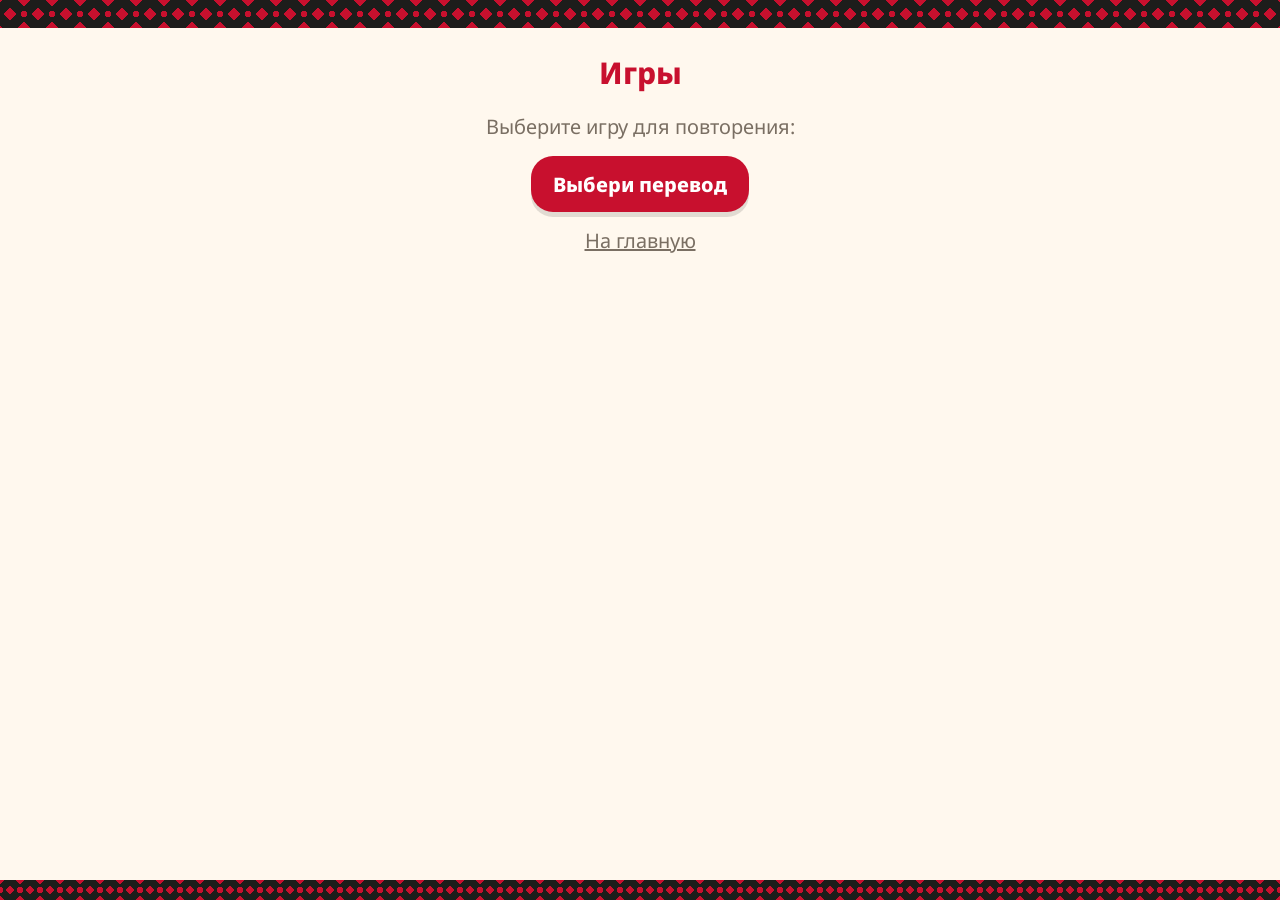
==== html/games.html @ dfaec05a "разделение игр по файлам, вынос игры "выбери перевод" в отдельный модуль" ====
<!DOCTYPE html>
<html lang="ru">
<head>
    <meta charset="UTF-8">
    <meta name="viewport" content="width=device-width, initial-scale=1.0">
    <link rel="stylesheet" href="../css/style.css">
    <title>Игры</title>
</head>
<body>
    <header>
        
    </header>
    <nav>

    </nav>
    <main>
        <h1>Игры</h1>

        <section id="start-screen">
            <p>Выберите игру для повторения:</p>
            <div>
                <button id="select-translate">Выбери перевод</button>
            </div>
            <button id="to-main">На главную</button>
        </section>

        <section id="select-screen" hidden>
            <p>Выберите тему:</p>
            <div id="buttons"></div>
            <button id="to-start-screen">Назад</button>
        </section>

        <section id="game-screen" hidden>
            <button id="close-btn">✕</button>
            <p>Переведите на русский</p>
            <p id="word"></p>
            <p id="count"></p>
            <div id="options"></div>
            <button id="next" hidden>Далее</button>
        </section>

        <section id="end-game-screen" hidden>
            <p id="result-text"></p>
            <p id="result-score"></p>
            <button id="play-again">Играть ещё</button>
            <button id="to-themes">К списку тем</button>
        </section>

    </main>
    <footer>
        
    </footer>

    <script type="module" src="../js/games.js"></script>
</body>
</html>
---- css/style.css ----
@font-face { font-family: 'Noto Sans'; font-weight: 400; font-display: swap; src: url('../font/noto-sans-latin-400-normal.woff2') format('woff2'); unicode-range: U+0000-00FF, U+2000-206F; }
@font-face { font-family: 'Noto Sans'; font-weight: 400; font-display: swap; src: url('../font/noto-sans-cyrillic-400-normal.woff2') format('woff2'); unicode-range: U+0301, U+0400-045F, U+0490-0491, U+04B0-04B1, U+2116; }
@font-face { font-family: 'Noto Sans'; font-weight: 400; font-display: swap; src: url('../font/noto-sans-cyrillic-ext-400-normal.woff2') format('woff2'); unicode-range: U+0460-052F, U+1C80-1C8A, U+20B4, U+2DE0-2DFF, U+A640-A69F; }
@font-face { font-family: 'Noto Sans'; font-weight: 800; font-display: swap; src: url('../font/noto-sans-latin-800-normal.woff2') format('woff2'); unicode-range: U+0000-00FF, U+2000-206F; }
@font-face { font-family: 'Noto Sans'; font-weight: 800; font-display: swap; src: url('../font/noto-sans-cyrillic-800-normal.woff2') format('woff2'); unicode-range: U+0301, U+0400-045F, U+0490-0491, U+04B0-04B1, U+2116; }
@font-face { font-family: 'Noto Sans'; font-weight: 800; font-display: swap; src: url('../font/noto-sans-cyrillic-ext-800-normal.woff2') format('woff2'); unicode-range: U+0460-052F, U+1C80-1C8A, U+20B4, U+2DE0-2DFF, U+A640-A69F; }


:root {
    --red: #c8102e;
    --red-dark: #9e0c24;
    --black: #1d1d1b;
    --cream: #fff8ee;
    --white: #ffffff;
    --muted: #7a6f63;
    --line: #eadfce;

    --radius: 22px;
    --gap: 16px;
    --tap: 56px;
    --shadow: 0 5px 0 rgba(29, 29, 27, 0.13);
}

* { box-sizing: border-box; }

[hidden] { display: none !important; }

html, body { margin: 0; }

body {
    min-height: 100vh;
    display: flex;
    flex-direction: column;
    background: var(--cream);
    color: var(--black);
    font-family: 'Noto Sans', sans-serif;
    font-size: 18px;
    -webkit-tap-highlight-color: transparent;
}

main {
    flex: 1;
    width: 100%;
    max-width: 640px;
    margin: 0 auto;
    padding: 24px var(--gap);
    text-align: center;
}

h1 {
    margin: 0 0 20px;
    font-size: 30px;
    font-weight: 800;
    color: var(--red);
}

/* узор в шапке и подвале */ 
header, footer {
    height: 28px;
    flex-shrink: 0;
    background-color: var(--red);
    background-image:
        radial-gradient(circle, var(--red) 3px, transparent 3.5px),
        linear-gradient(45deg, transparent 37%, var(--black) 37%, var(--black) 63%, transparent 63%),
        linear-gradient(-45deg, transparent 37%, var(--black) 37%, var(--black) 63%, transparent 63%);
    background-size: 28px 28px;
    background-position: center;
}

footer { height: 20px; background-size: 20px 20px; }
nav:empty { display: none; }

/* кнопки */
button {
    min-height: var(--tap);
    padding: 0 22px;
    border: 0;
    border-radius: var(--radius);
    background: var(--red);
    color: var(--white);
    font: inherit;
    font-weight: 800;
    cursor: pointer;
    box-shadow: var(--shadow);
    transition: transform .08s;
}

button:active { transform: translateY(3px); box-shadow: 0 2px 0 rgba(29, 29, 27, 0.13); }
button:disabled { opacity: .35; cursor: default; transform: none; }

/* приветствие "Чырткем!" */
main > p:first-child {
    margin: 8px 0 24px;
    font-size: 40px;
    font-weight: 800;
    color: var(--red);
}

main > h1 + p { font-size: 22px; color: var(--muted); font-weight: 400; }

/* 4 раздела */
main > a {
    display: inline-flex;
    flex-direction: column;
    align-items: center;
    justify-content: center;
    gap: 8px;
    width: calc(50% - 10px);
    min-height: 140px;
    margin-bottom: 16px;
    border-radius: var(--radius);
    background: var(--white);
    box-shadow: var(--shadow);
    color: var(--black);
    font-weight: 800;
    text-decoration: none;
    vertical-align: top;
}

main > a:nth-of-type(odd) { margin-right: 8px; }
main > a:active { transform: translateY(3px); }

/* иконки разделов */
main > a::before { font-size: 52px; line-height: 1; }
main > a:nth-of-type(1)::before { content: "📚"; }
main > a:nth-of-type(2)::before { content: "🎲"; }
main > a:nth-of-type(3)::before { content: "🙂"; }
main > a:nth-of-type(4)::before { content: "⚙️"; }

/* выделение 1 раздела красным */
main > a:nth-of-type(1) { background: var(--red); color: var(--white); }


/* выбор темы */
#start-screen > p { color: var(--muted); margin: 0 0 16px; }

#buttons {
    display: grid;
    grid-template-columns: repeat(2, 1fr);
    gap: 12px;
    margin-bottom: 24px;
}

#buttons button {
    min-height: 88px;
    padding: 12px;
    background: var(--white);
    color: var(--black);
    border-left: 8px solid var(--red);
    line-height: 1.2;
}

/* темы, оформленные с черной полоской */
#buttons button:nth-child(3n + 2) { border-left-color: var(--black); }

#to-main { background: transparent; color: var(--muted); box-shadow: none; font-weight: 400; text-decoration: underline; }

/* экран карточки слова */
#education-screen {
    display: grid;
    grid-template-columns: 1fr 1fr;
    gap: 12px;
}

/* карточка слова с описанием, произношением */
#word, #pronunciation, #translation, #count { grid-column: 1 / -1; margin: 0; }

#word {
    margin-top: 8px;
    padding: 48px 16px 8px;
    border-radius: var(--radius) var(--radius) 0 0;
    background: var(--white);
    color: var(--red);
    font-size: 44px;
    font-weight: 800;
    word-break: break-word;
}

#pronunciation {
    margin-top: -12px;
    padding: 0 16px;
    background: var(--white);
    color: var(--muted);
    font-style: italic;
}

#pronunciation:empty { padding: 0; }

#translation {
    margin-top: -12px;
    padding: 16px 16px 40px;
    border-radius: 0 0 var(--radius) var(--radius);
    background: var(--white);
    box-shadow: var(--shadow);
    font-size: 26px;
    border-top: 2px dashed var(--line);
}

#count { color: var(--muted); font-weight: 800; padding: 8px 0; }

#back { background: var(--white); color: var(--black); }
#to-list { grid-column: 1 / -1; background: var(--black); }

/* под планшет */
@media (min-width: 720px) {
    body { font-size: 20px; }
    #buttons { grid-template-columns: repeat(3, 1fr); }
    main > a { min-height: 180px; }
    #word { font-size: 56px; }
}
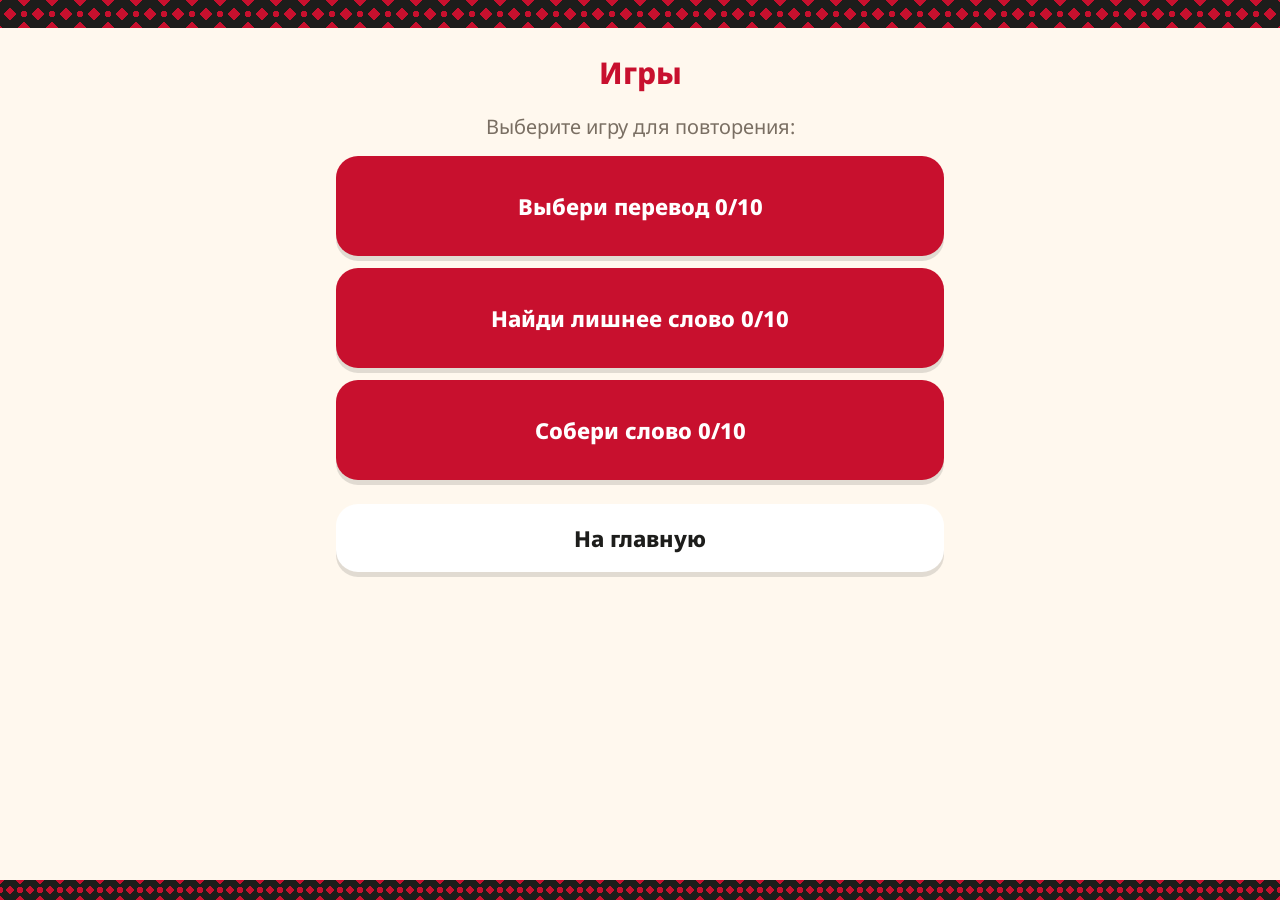
==== commit 5a3969a1: "Добавление игр "Найди лишнее слово", "Собери слово", сохранения результата в играх в sql, регистраци" ====
--- a/html/games.html
+++ b/html/games.html
@@ -19,7 +19,9 @@
         <section id="start-screen">
             <p>Выберите игру для повторения:</p>
             <div>
-                <button id="select-translate">Выбери перевод</button>
+                <button id="select-translate">Выбери перевод <span id="progress-translate"></span></button>
+                <button id="select-wrong">Найди лишнее слово <span id="progress-wrong"></span></button>
+                <button id="select-build-word">Собери слово <span id="progress-build-word"></span></button>
             </div>
             <button id="to-main">На главную</button>
         </section>
@@ -30,20 +32,54 @@
             <button id="to-start-screen">Назад</button>
         </section>
 
-        <section id="game-screen" hidden>
-            <button id="close-btn">✕</button>
+        <section id="game-translate-screen" hidden>
+            <button id="translate-close">✕</button>
             <p>Переведите на русский</p>
-            <p id="word"></p>
-            <p id="count"></p>
-            <div id="options"></div>
-            <button id="next" hidden>Далее</button>
+            <p id="translate-word"></p>
+            <p id="translate-count"></p>
+            <div id="translate-options"></div>
+            <button id="translate-next" hidden>Далее</button>
         </section>
 
-        <section id="end-game-screen" hidden>
-            <p id="result-text"></p>
-            <p id="result-score"></p>
-            <button id="play-again">Играть ещё</button>
-            <button id="to-themes">К списку тем</button>
+        <section id="game-wrong-screen" hidden>
+            <button id="wrong-close">✕</button>
+            <p>Выберите лишнее слово из списка</p>
+            <p id="wrong-words"></p>
+            <p id="wrong-count"></p>
+            <div id="wrong-options"></div>
+            <button id="wrong-next" hidden>Далее</button>
+        </section> 
+
+        <section id="game-build-word-screen" hidden>
+            <button id="build-word-close">✕</button>
+            <p>Составьте слово из букв</p>
+            <p id="build-word-text"></p>
+            <p id="build-word-count"></p>
+            <p id="build-word-answer"></p>
+            <div id="build-word-options"></div>
+            <button id="build-word-reset">Заново</button>
+            <button id="build-word-next" hidden>Далее</button>
+        </section>
+
+        <section id="translate-end-screen" hidden>
+            <p id="translate-result-text"></p>
+            <p id="translate-result-score"></p>
+            <button id="translate-play-again">Играть ещё</button>
+            <button id="translate-to-themes">К списку тем</button>
+        </section>
+
+        <section id="wrong-end-screen" hidden>
+            <p id="wrong-result-text"></p>
+            <p id="wrong-result-score"></p>
+            <button id="wrong-play-again">Играть ещё</button>
+            <button id="wrong-to-themes">К списку тем</button>
+        </section>
+
+        <section id="build-word-end-screen" hidden>
+            <p id="build-word-result-text"></p>
+            <p id="build-word-result-score"></p>
+            <button id="build-word-play-again">Играть ещё</button>
+            <button id="build-word-to-themes">К списку тем</button>
         </section>
 
     </main>
@@ -51,6 +87,7 @@
         
     </footer>
 
+    <script src="../lib/sql-wasm.js"></script>
     <script type="module" src="../js/games.js"></script>
 </body>
 </html>
--- a/css/style.css
+++ b/css/style.css
@@ -15,11 +15,23 @@
     --white: #ffffff;
     --muted: #7a6f63;
     --line: #eadfce;
+    --green: #2e9e4f;
 
     --radius: 22px;
     --gap: 16px;
-    --tap: 56px;
+    --tap: 68px;
     --shadow: 0 5px 0 rgba(29, 29, 27, 0.13);
+
+    --spring: cubic-bezier(.34, 1.56, .64, 1);
+    --pop: .4s var(--spring);
+    --fade: .3s ease-out;
+    --step: .06s;
+
+    /* узоры ромбиками */
+    --ornament:
+        radial-gradient(circle, var(--red) 3px, transparent 3.5px),
+        linear-gradient(45deg, transparent 37%, var(--black) 37%, var(--black) 63%, transparent 63%),
+        linear-gradient(-45deg, transparent 37%, var(--black) 37%, var(--black) 63%, transparent 63%);
 }
 
 * { box-sizing: border-box; }
@@ -30,6 +42,7 @@
 
 body {
     min-height: 100vh;
+    min-height: 100dvh;
     display: flex;
     flex-direction: column;
     background: var(--cream);
@@ -55,38 +68,52 @@
     color: var(--red);
 }
 
-/* узор в шапке и подвале */ 
+/* закрепление узоров в шапке и подвале */
 header, footer {
+    position: -webkit-sticky;
+    position: sticky;
+    z-index: 10;
     height: 28px;
     flex-shrink: 0;
     background-color: var(--red);
-    background-image:
-        radial-gradient(circle, var(--red) 3px, transparent 3.5px),
-        linear-gradient(45deg, transparent 37%, var(--black) 37%, var(--black) 63%, transparent 63%),
-        linear-gradient(-45deg, transparent 37%, var(--black) 37%, var(--black) 63%, transparent 63%);
+    background-image: var(--ornament);
     background-size: 28px 28px;
     background-position: center;
 }
 
-footer { height: 20px; background-size: 20px 20px; }
+header { top: 0; }
+footer { bottom: 0; height: 20px; background-size: 20px 20px; }
 nav:empty { display: none; }
 
 /* кнопки */
 button {
     min-height: var(--tap);
-    padding: 0 22px;
+    padding: 8px 24px;
     border: 0;
     border-radius: var(--radius);
     background: var(--red);
     color: var(--white);
     font: inherit;
+    font-size: 20px;
     font-weight: 800;
     cursor: pointer;
     box-shadow: var(--shadow);
-    transition: transform .08s;
-}
-
-button:active { transform: translateY(3px); box-shadow: 0 2px 0 rgba(29, 29, 27, 0.13); }
+    touch-action: manipulation;
+    -webkit-user-select: none;
+    user-select: none;
+}
+
+/* анимации кнопок */
+button, main > a {
+    transition: transform .35s var(--spring), box-shadow .35s var(--spring);
+}
+
+button:active, main > a:active {
+    transform: translateY(5px) scale(.95);
+    box-shadow: 0 0 0 rgba(29, 29, 27, 0);
+    transition-duration: .05s;
+}
+
 button:disabled { opacity: .35; cursor: default; transform: none; }
 
 /* приветствие "Чырткем!" */
@@ -107,7 +134,7 @@
     justify-content: center;
     gap: 8px;
     width: calc(50% - 10px);
-    min-height: 140px;
+    min-height: 160px;
     margin-bottom: 16px;
     border-radius: var(--radius);
     background: var(--white);
@@ -119,7 +146,7 @@
 }
 
 main > a:nth-of-type(odd) { margin-right: 8px; }
-main > a:active { transform: translateY(3px); }
+main > a { -webkit-user-select: none; user-select: none; }
 
 /* иконки разделов */
 main > a::before { font-size: 52px; line-height: 1; }
@@ -143,7 +170,7 @@
 }
 
 #buttons button {
-    min-height: 88px;
+    min-height: 100px;
     padding: 12px;
     background: var(--white);
     color: var(--black);
@@ -154,7 +181,12 @@
 /* темы, оформленные с черной полоской */
 #buttons button:nth-child(3n + 2) { border-left-color: var(--black); }
 
-#to-main { background: transparent; color: var(--muted); box-shadow: none; font-weight: 400; text-decoration: underline; }
+/* кнопки "на главную" и "назад" */
+#to-main, #to-start-screen {
+    width: 100%;
+    background: var(--white);
+    color: var(--black);
+}
 
 /* экран карточки слова */
 #education-screen {
@@ -172,8 +204,10 @@
     border-radius: var(--radius) var(--radius) 0 0;
     background: var(--white);
     color: var(--red);
-    font-size: 44px;
+    font-size: 40px;
+    font-size: clamp(30px, 11vw, 44px);
     font-weight: 800;
+    line-height: 1.15;
     word-break: break-word;
 }
 
@@ -197,15 +231,405 @@
     border-top: 2px dashed var(--line);
 }
 
+/* полоска орнамента снизу карточки */
+#translation, #game-screen #word { position: relative; overflow: hidden; }
+
+#translation::after, #game-screen #word::after {
+    content: "";
+    position: absolute;
+    left: 0;
+    right: 0;
+    bottom: 0;
+    height: 14px;
+    background-color: var(--red);
+    background-image: var(--ornament);
+    background-size: 14px 14px;
+}
+
 #count { color: var(--muted); font-weight: 800; padding: 8px 0; }
 
 #back { background: var(--white); color: var(--black); }
 #to-list { grid-column: 1 / -1; background: var(--black); }
+
+
+/* ИГРЫ */
+
+/* список игр */
+#start-screen > div:not([id]) {
+    display: grid;
+    gap: 12px;
+    margin-bottom: 24px;
+}
+
+#start-screen > div:not([id]) button { min-height: 100px; }
+
+#select-screen > p { color: var(--muted); margin: 0 0 16px; }
+
+/* экран вопроса: крестик и счетчик сверху, ниже задание, слово, варианты */
+#game-screen {
+    display: grid;
+    grid-template-columns: auto 1fr;
+    grid-template-areas:
+        "close   count"
+        "prompt  prompt"
+        "word    word"
+        "options options"
+        "next    next";
+    align-items: center;
+    gap: 12px;
+}
+
+#close-btn {
+    grid-area: close;
+    width: 60px;
+    min-height: 60px;
+    padding: 0;
+    border-radius: 50%;
+    background: var(--white);
+    color: var(--black);
+    font-size: 24px;
+}
+
+#game-screen #count { grid-area: count; justify-self: end; padding: 0 8px; }
+
+#game-screen > p:first-of-type { grid-area: prompt; margin: 4px 0 0; color: var(--muted); }
+
+/* карточка слова в игре — целиком, со скруглением и орнаментом снизу */
+#game-screen #word {
+    grid-area: word;
+    margin: 0;
+    padding: 36px 16px 50px;
+    border-radius: var(--radius);
+    box-shadow: var(--shadow);
+}
+
+/* варианты ответа 2х2 */
+#options {
+    grid-area: options;
+    display: grid;
+    grid-template-columns: 1fr 1fr;
+    gap: 12px;
+}
+
+.option {
+    min-height: 96px;
+    padding: 8px 12px;
+    background: var(--white);
+    color: var(--black);
+    line-height: 1.2;
+    overflow-wrap: break-word;   /* переносит только если слово совсем не влезает */
+}
+
+.option.correct { background: var(--green); color: var(--white); }
+.option.wrong   { background: var(--red);   color: var(--white); }
+
+#game-screen #next { grid-area: next; }
+
+/* экран результата */
+#end-game-screen {
+    display: flex;
+    flex-direction: column;
+    gap: 12px;
+    padding-top: 24px;
+}
+
+#result-text { margin: 0; font-size: 40px; font-size: clamp(28px, 10vw, 40px); font-weight: 800; color: var(--red); }
+#result-score { margin: 0 0 16px; font-size: 20px; color: var(--muted); }
+#to-themes { background: var(--white); color: var(--black); }
+
+/* дефолтные телефоны */
+@media (max-width: 389px) {
+    .option { padding: 8px 6px; font-size: 18px; }
+}
+
+/* узкие телефоны */
+@media (max-width: 359px) {
+    body { font-size: 16px; }
+    main { padding: 16px 12px; }
+    button { font-size: 18px; padding: 8px 16px; }
+    main > a { min-height: 136px; }
+    main > a::before { font-size: 44px; }
+    #buttons button { min-height: 88px; }
+    .option { min-height: 84px; }
+}
 
 /* под планшет */
 @media (min-width: 720px) {
     body { font-size: 20px; }
     #buttons { grid-template-columns: repeat(3, 1fr); }
-    main > a { min-height: 180px; }
+    button { font-size: 22px; }
+    main > a { min-height: 190px; }
     #word { font-size: 56px; }
-}
+    .option { min-height: 110px; }
+}
+
+/* невысокие экраны */
+@media (max-height: 720px) {
+    main { padding-top: 12px; }
+    h1 { font-size: 24px; margin-bottom: 10px; }
+    main > p:first-child { font-size: 32px; margin: 0 0 12px; }
+    main > a { min-height: 128px; margin-bottom: 12px; }
+    #buttons button { min-height: 84px; }
+
+    #word { padding-top: 28px; }
+    #translation { padding-bottom: 32px; }
+
+    #game-screen { gap: 8px; }
+    #close-btn { width: 52px; min-height: 52px; }
+    #game-screen #word { padding: 18px 16px 34px; }
+    #game-screen > p:first-of-type { margin: 0; }
+    .option { min-height: 76px; }
+}
+
+
+/* сильно низкие экраны */
+@media (max-height: 600px) {
+    :root { --tap: 60px; }
+    main { padding-top: 8px; }
+    h1 { font-size: 20px; margin-bottom: 4px; }
+    #game-screen { gap: 6px; }
+    #close-btn { width: 48px; min-height: 48px; font-size: 20px; }
+    #game-screen #word { padding: 10px 16px 28px; font-size: 30px; }
+    .option { min-height: 62px; }
+}
+
+#to-main, #to-start-screen {
+    position: -webkit-sticky;
+    position: sticky;
+    bottom: 28px;
+    z-index: 7;
+}
+
+
+@supports (animation-timeline: scroll()) {
+
+    /* затухание контента */
+    body::before {
+        content: "";
+        position: fixed;
+        left: 0;
+        right: 0;
+        bottom: 20px;
+        z-index: 5;
+        max-width: 640px;
+        height: calc(var(--tap) + 72px);
+        margin: 0 auto;
+        background: linear-gradient(rgba(255, 248, 238, 0), var(--cream) 56px);
+        pointer-events: none;
+        opacity: 0;
+        animation: hint-fade linear both;
+        animation-duration: auto;
+        animation-timeline: scroll(root);
+    }
+
+    /* стрелка вниз над кнопкой "назад" */
+    body::after {
+        content: "↓";
+        position: fixed;
+        left: 50%;
+        bottom: calc(20px + var(--tap) + 22px);
+        z-index: 6;
+        width: 44px;
+        height: 44px;
+        margin-left: -22px;
+        border-radius: 50%;
+        background: var(--red);
+        color: var(--white);
+        font-size: 24px;
+        font-weight: 800;
+        line-height: 44px;
+        text-align: center;
+        box-shadow: var(--shadow);
+        pointer-events: none;
+        opacity: 0;
+        animation: hint-bounce 1.2s ease-in-out infinite, hint-fade linear both;
+        animation-duration: 1.2s, auto;
+        animation-timeline: auto, scroll(root);
+    }
+}
+
+
+
+@keyframes pop {
+    from { opacity: 0; transform: scale(.6); }
+}
+
+@keyframes fade-up {
+    from { opacity: 0; transform: translateY(12px); }
+}
+
+@keyframes fade {
+    from { opacity: 0; }
+}
+
+/* карточка не меняется, только слово */
+@keyframes text-in {
+    from { color: transparent; }
+}
+
+/* верный ответ пружинит */
+@keyframes jelly {
+    0%, 100% { transform: none; }
+    30%      { transform: scale(1.15, .85); }
+    45%      { transform: scale(.9, 1.1); }
+    60%      { transform: scale(1.05, .95); }
+    75%      { transform: scale(.98, 1.02); }
+}
+
+/* галочка на верном ответе */
+@keyframes badge-in {
+    0%   { opacity: 0; transform: scale(0) rotate(-180deg); }
+    70%  { opacity: 1; transform: scale(1.3) rotate(15deg); }
+    100% { opacity: 1; transform: none; }
+}
+
+/* неверный ответ, покачивается по горизонтали */
+@keyframes shake {
+    0%, 100% { transform: none; }
+    25%      { transform: translateX(-8px); }
+    50%      { transform: translateX(6px); }
+    75%      { transform: translateX(-3px); }
+}
+
+/* неверный ответ краснеет с задержкой */
+@keyframes wrong-in {
+    from { background: var(--white); color: var(--black); }
+}
+
+/* ромбики на экране результата */
+@keyframes fall {
+    0%   { opacity: 1; transform: translateY(-100%); }
+    85%  { opacity: 1; }
+    100% { opacity: 0; transform: translateY(100vh); }
+}
+
+@keyframes hint-fade {
+    0%, 55% { opacity: 1; }
+    100%    { opacity: 0; }
+}
+
+/* стрелка подсказки прыгает вниз-вверх */
+@keyframes hint-bounce {
+    0%, 100% { transform: none; }
+    50%      { transform: translateY(6px); }
+}
+
+@keyframes sway {
+    0%, 100% { margin-left: -12px; }
+    50%      { margin-left: 12px; }
+}
+
+
+/* главная - "Чырткем!" и плитки */
+main > p:first-child { animation: pop var(--pop) backwards; }
+
+main > a { animation: pop var(--pop) backwards; }
+main > a:nth-of-type(1) { animation-delay: calc(var(--step) * 2); }
+main > a:nth-of-type(2) { animation-delay: calc(var(--step) * 3); }
+main > a:nth-of-type(3) { animation-delay: calc(var(--step) * 4); }
+main > a:nth-of-type(4) { animation-delay: calc(var(--step) * 5); }
+
+/* фейд на каждом экране */
+h1 { animation: fade-up var(--fade) backwards; }
+main > section:not([hidden]) { animation: fade-up var(--fade) backwards; }
+
+#start-screen:not([hidden]), #select-screen:not([hidden]) { animation: none; }
+#start-screen > p, #select-screen > p { animation: fade-up var(--fade) backwards; }
+#to-main, #to-start-screen { animation: pop var(--pop) backwards; animation-delay: calc(var(--step) * 3); }
+
+/* кнопки тем и игр прыгают по очереди */
+#buttons button,
+#start-screen > div:not([id]) button { animation: pop var(--pop) backwards; }
+
+#buttons button:nth-child(1) { animation-delay: calc(var(--step) * 1); }
+#buttons button:nth-child(2) { animation-delay: calc(var(--step) * 2); }
+#buttons button:nth-child(3) { animation-delay: calc(var(--step) * 3); }
+#buttons button:nth-child(4) { animation-delay: calc(var(--step) * 4); }
+#buttons button:nth-child(5) { animation-delay: calc(var(--step) * 5); }
+#buttons button:nth-child(6) { animation-delay: calc(var(--step) * 6); }
+#buttons button:nth-child(7) { animation-delay: calc(var(--step) * 7); }
+#buttons button:nth-child(n + 8) { animation-delay: calc(var(--step) * 8); }
+
+/* смена слова */
+.appear { animation: text-in var(--fade) backwards; }
+
+/* варианты ответа прыгают по очереди */
+.option { animation: pop var(--pop) backwards; }
+.option:nth-child(1) { animation-delay: calc(var(--step) * 2); }
+.option:nth-child(2) { animation-delay: calc(var(--step) * 3); }
+.option:nth-child(3) { animation-delay: calc(var(--step) * 4); }
+.option:nth-child(n + 4) { animation-delay: calc(var(--step) * 5); }
+
+/* верный ответ сразу, без задержки появления */
+.correct, .option.correct { position: relative; overflow: visible; animation: jelly .6s ease-out; }
+
+.correct::after {
+    content: "✓";
+    position: absolute;
+    top: -10px;
+    right: -6px;
+    width: 34px;
+    height: 34px;
+    border-radius: 50%;
+    background: var(--white);
+    color: var(--green);
+    font-size: 20px;
+    line-height: 34px;
+    box-shadow: 0 3px 0 rgba(29, 29, 27, 0.15);
+    animation: badge-in .5s .15s cubic-bezier(.34, 1.56, .64, 1) backwards;
+}
+
+/* неверный ответ после верного */
+.wrong, .option.wrong { animation: wrong-in .2s .6s backwards, shake .4s .6s ease-in-out; }
+
+.correct:disabled, .wrong:disabled { opacity: 1; }
+
+#game-screen #next:not([hidden]) { animation: pop var(--pop) backwards; }
+
+#result-text  { animation: pop var(--pop) backwards; animation-delay: calc(var(--step) * 2); }
+#result-score { animation: fade-up var(--fade) backwards; animation-delay: calc(var(--step) * 5); }
+#end-game-screen button { animation: pop var(--pop) backwards; }
+#play-again { animation-delay: calc(var(--step) * 7); }
+#to-themes  { animation-delay: calc(var(--step) * 8); }
+
+#end-game-screen:not([hidden]) { animation: fade var(--fade) backwards; }
+
+#end-game-screen::before,
+#end-game-screen::after {
+    position: fixed;
+    top: 0;
+    left: 0;
+    right: 0;
+    z-index: 100;
+    pointer-events: none;
+    white-space: pre;
+    text-align: center;
+    word-spacing: 3vw;
+    line-height: 9vh;
+    opacity: 0;
+}
+
+#end-game-screen::before {
+    content: "◆   ◆  ◆     ◆ ◆   ◆\A  ◆     ◆   ◆  ◆     ◆\A◆  ◆      ◆    ◆  ◆\A    ◆  ◆   ◆      ◆  ◆\A ◆      ◆  ◆   ◆    ◆\A   ◆   ◆     ◆  ◆   ◆";
+    color: var(--red);
+    font-size: 22px;
+    animation: fall 2.6s .1s ease-in, sway 1.3s ease-in-out 2;
+}
+
+#end-game-screen::after {
+    content: "  ◆    ◆   ◆  ◆      ◆\A◆   ◆      ◆   ◆  ◆\A    ◆  ◆    ◆     ◆  ◆\A ◆     ◆  ◆   ◆     ◆\A   ◆  ◆      ◆  ◆   ◆";
+    color: var(--black);
+    font-size: 14px;
+    animation: fall 3.2s .4s ease-in, sway 1.6s .4s ease-in-out 2;
+}
+
+
+/* если в системе отключены анимации */
+@media (prefers-reduced-motion: reduce) {
+    *, *::before, *::after {
+        animation-duration: .01ms !important;
+        animation-delay: 0s !important;
+        animation-iteration-count: 1 !important;
+        transition-duration: .01ms !important;
+    }
+}
